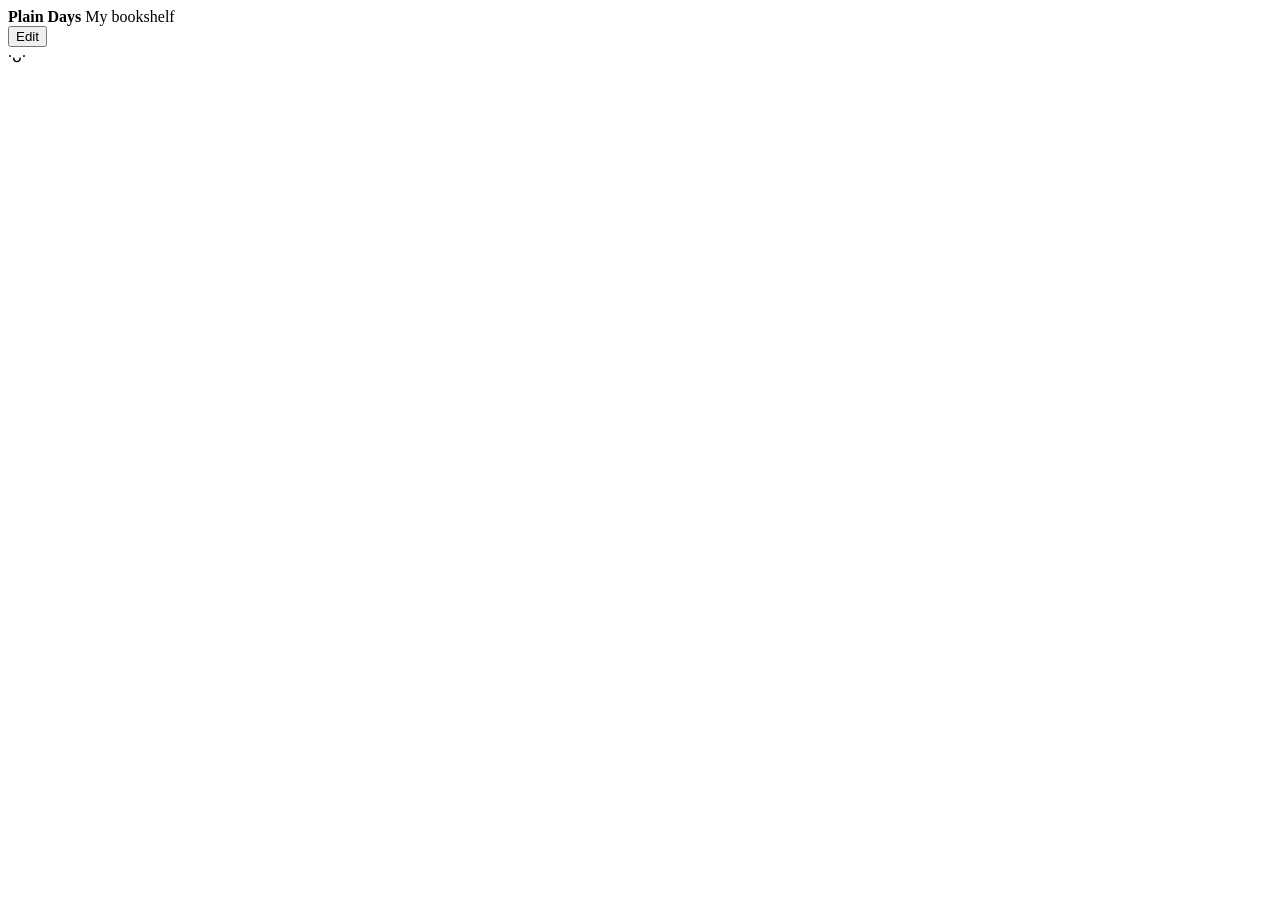
==== book/index.html @ 73293306 "Create index.html" ====
<!doctype html>
<html lang="en">
<head>
  <meta charset="UTF-8">
  <meta name="viewport" content="width=device-width, initial-scale=1">
  <meta name="color-scheme" content="light">
  <title>Plain Days Bookshelf</title>
  <link rel="stylesheet" href="style.css?v=2">
</head>
<body>
  <main class="widget">
    <header class="header">
      <div class="brand">
        <strong>Plain Days</strong>
        <span>My bookshelf</span>
      </div>
      <button class="quiet-button" id="editButton" type="button">Edit</button>
    </header>

    <section class="shelf-scene" aria-label="Interactive bookshelf">
      <div class="plant" aria-hidden="true">
        <i class="leaf leaf-one"></i>
        <i class="leaf leaf-two"></i>
        <i class="leaf leaf-three"></i>
        <span class="pot"></span>
      </div>
      <div class="books" id="books"></div>
      <div class="pebble" aria-hidden="true"><span>·ᴗ·</span></div>
      <div class="shelf"></div>
    </section>

    <aside class="book-card" id="bookCard" hidden>
      <button class="card-close" id="cardClose" type="button" aria-label="Close">×</button>
      <span class="card-label">Now selected</span>
      <strong id="cardTitle"></strong>
      <span id="cardAuthor"></span>
      <div class="progress-track"><i id="cardProgress"></i></div>
      <small id="cardProgressText"></small>
    </aside>

    <section class="editor" id="editor" hidden>
      <div class="editor-head">
        <strong>Edit shelf</strong>
        <span>Up to 9 books</span>
      </div>
      <div class="editor-list" id="editorList"></div>
      <div class="add-row">
        <input id="newTitle" maxlength="42" placeholder="Book title">
        <button id="addBook" type="button">＋ Add</button>
      </div>
    </section>
  </main>

  <template id="bookTemplate">
    <button class="book" type="button">
      <span class="book-pages"></span>
      <span class="spine-title"></span>
    </button>
  </template>

  <template id="editorRowTemplate">
    <div class="editor-row">
      <input class="edit-title" maxlength="42" aria-label="Book title">
      <input class="edit-author" maxlength="32" aria-label="Author" placeholder="Author">
      <select class="edit-color" aria-label="Book color">
        <option value="pearl">Pearl</option>
        <option value="silver">Silver</option>
        <option value="mist">Mist</option>
        <option value="stone">Stone</option>
        <option value="smoke">Smoke</option>
      </select>
      <button class="move-up" type="button" aria-label="Move left">←</button>
      <button class="move-down" type="button" aria-label="Move right">→</button>
      <button class="delete-book" type="button" aria-label="Delete">×</button>
    </div>
  </template>

  <script src="script.js?v=2"></script>
</body>
</html>
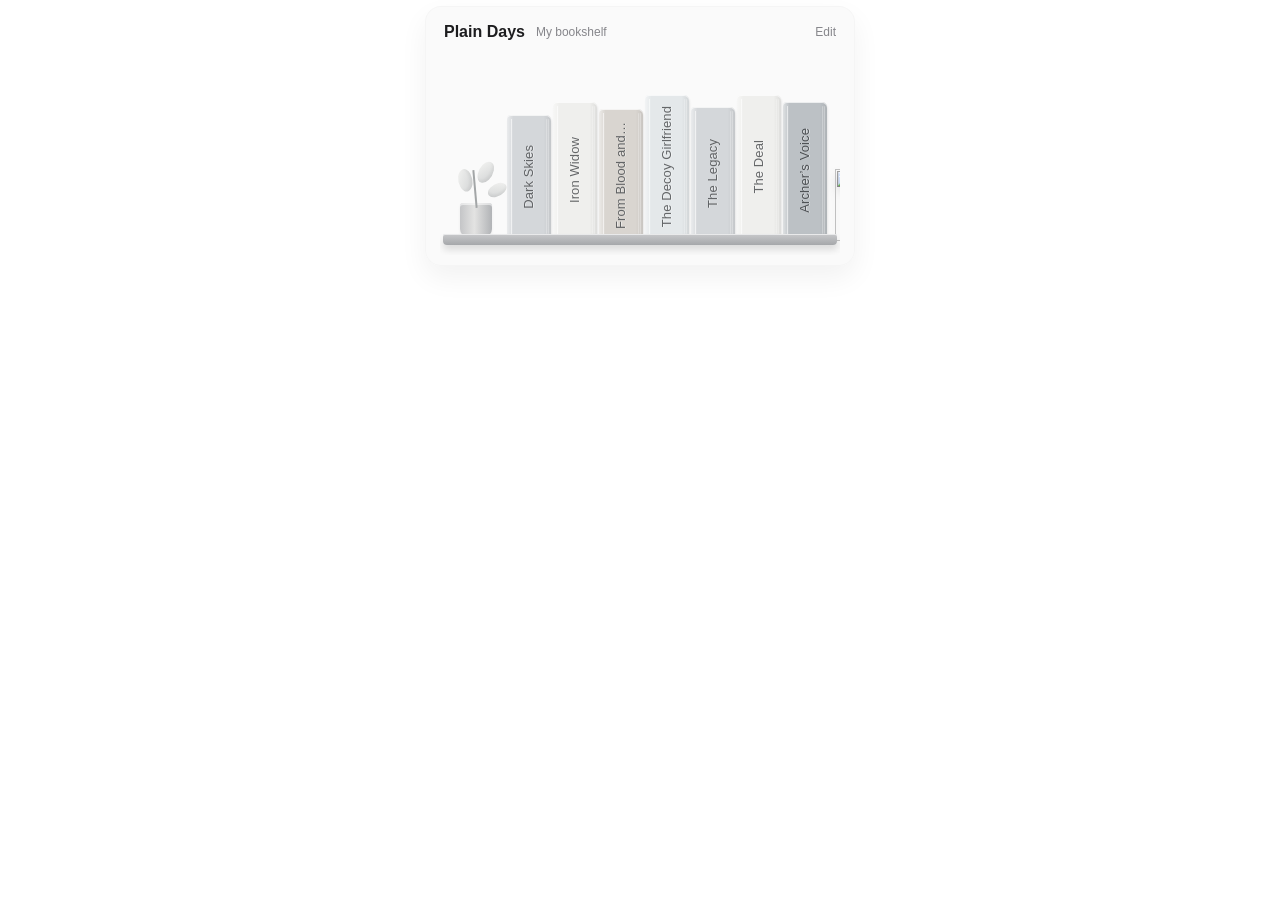
==== commit 0f9e89f0: "Create index.html" ====
--- a/book/index.html
+++ b/book/index.html
@@ -5,7 +5,7 @@
   <meta name="viewport" content="width=device-width, initial-scale=1">
   <meta name="color-scheme" content="light">
   <title>Plain Days Bookshelf</title>
-  <link rel="stylesheet" href="style.css?v=2">
+  <link rel="stylesheet" href="style.css?v=3">
 </head>
 <body>
   <main class="widget">
@@ -25,7 +25,9 @@
         <span class="pot"></span>
       </div>
       <div class="books" id="books"></div>
-      <div class="pebble" aria-hidden="true"><span>·ᴗ·</span></div>
+      <div class="plainy" aria-hidden="true">
+        <img src="assets/plainy-companion.png" alt="">
+      </div>
       <div class="shelf"></div>
     </section>
 
@@ -75,6 +77,6 @@
     </div>
   </template>
 
-  <script src="script.js?v=2"></script>
+  <script src="script.js?v=3"></script>
 </body>
 </html>
--- a/book/style.css
+++ b/book/style.css
@@ -0,0 +1,331 @@
+:root {
+  --background: #ffffff;
+  --card: #fafafa;
+  --text: #1d1d1f;
+  --subtext: #86868b;
+  --line: #e8e8e8;
+  --pearl: #efefed;
+  --silver: #d4d7da;
+  --mist: #e4e8ea;
+  --stone: #d9d5d0;
+  --smoke: #bcc1c5;
+}
+
+* { box-sizing: border-box; }
+[hidden] { display: none !important; }
+
+body {
+  margin: 0;
+  min-height: 100vh;
+  padding: 6px;
+  display: flex;
+  justify-content: center;
+  align-items: flex-start;
+  overflow: hidden;
+  background: var(--background);
+  color: var(--text);
+  font-family: -apple-system, BlinkMacSystemFont, "SF Pro Display", Pretendard, sans-serif;
+}
+
+button, input, select { font: inherit; }
+button { color: inherit; }
+
+.widget {
+  position: relative;
+  width: min(100%, 430px);
+  height: 260px;
+  padding: 16px 18px 12px;
+  overflow: hidden;
+  background: rgba(250, 250, 250, .94);
+  border: 1px solid rgba(0, 0, 0, .018);
+  border-radius: 16px;
+  box-shadow: 0 12px 28px rgba(0, 0, 0, .055);
+}
+
+.header,
+.brand,
+.editor-head,
+.add-row {
+  display: flex;
+  align-items: center;
+}
+
+.header { justify-content: space-between; }
+.brand { gap: 11px; }
+.brand strong { font-size: 16px; font-weight: 650; }
+.brand span { color: var(--subtext); font-size: 12px; }
+
+.quiet-button,
+.card-close,
+.add-row button,
+.editor-row button {
+  padding: 0;
+  border: 0;
+  background: transparent;
+  cursor: pointer;
+}
+
+.quiet-button { color: var(--subtext); font-size: 12px; }
+.quiet-button:hover { color: var(--text); }
+
+.shelf-scene {
+  position: absolute;
+  inset: 50px 14px 10px;
+  display: flex;
+  align-items: flex-end;
+  padding: 0 12px 17px;
+  overflow-x: auto;
+  overflow-y: hidden;
+  scrollbar-width: none;
+}
+
+.shelf-scene::-webkit-scrollbar { display: none; }
+
+.books {
+  height: 163px;
+  min-width: max-content;
+  display: flex;
+  align-items: flex-end;
+  gap: 2px;
+  z-index: 2;
+}
+
+.book {
+  --book-color: var(--pearl);
+  --book-height: 116px;
+  position: relative;
+  width: 44px;
+  height: var(--book-height);
+  flex: 0 0 44px;
+  padding: 9px 6px 8px;
+  display: flex;
+  justify-content: center;
+  align-items: center;
+  overflow: hidden;
+  border: 0;
+  border-radius: 4px 5px 2px 2px;
+  background:
+    linear-gradient(90deg, rgba(255,255,255,.52), transparent 15%, transparent 83%, rgba(0,0,0,.075)),
+    var(--book-color);
+  box-shadow: inset 0 1px rgba(255,255,255,.72), 1px 2px 2px rgba(0,0,0,.075);
+  cursor: pointer;
+  transform-origin: center bottom;
+  transition: transform .34s cubic-bezier(.2,.85,.3,1.15), box-shadow .3s ease, filter .3s ease;
+}
+
+.book::before {
+  content: "";
+  position: absolute;
+  top: 4px;
+  bottom: 4px;
+  left: 4px;
+  width: 1px;
+  background: rgba(255,255,255,.58);
+}
+
+.book:hover,
+.book:focus-visible {
+  z-index: 8;
+  outline: 0;
+  transform: translateY(-20px) rotate(-1.3deg) scale(1.025);
+  filter: brightness(1.035);
+  box-shadow: 0 14px 13px rgba(0,0,0,.13), inset 0 1px rgba(255,255,255,.5);
+}
+
+.book.selected {
+  z-index: 9;
+  transform: translateY(-25px) rotate(-1.8deg) scale(1.035);
+  box-shadow: 0 17px 15px rgba(0,0,0,.15), inset 0 1px rgba(255,255,255,.5);
+}
+
+.book-pages {
+  position: absolute;
+  top: 4px;
+  right: 2px;
+  bottom: 4px;
+  width: 3px;
+  border-radius: 1px;
+  background: repeating-linear-gradient(90deg, rgba(255,255,255,.52) 0 1px, rgba(255,255,255,.12) 1px 2px);
+  opacity: .55;
+}
+
+.spine-title {
+  max-height: calc(var(--book-height) - 20px);
+  overflow: hidden;
+  color: rgba(70, 72, 75, .82);
+  font-size: 13px;
+  font-weight: 500;
+  line-height: 1.08;
+  letter-spacing: .1px;
+  writing-mode: vertical-rl;
+  transform: rotate(180deg);
+  text-overflow: ellipsis;
+  white-space: nowrap;
+  text-shadow: 0 1px rgba(255,255,255,.45);
+}
+
+.book[data-color="pearl"] { --book-color: var(--pearl); }
+.book[data-color="silver"] { --book-color: var(--silver); }
+.book[data-color="mist"] { --book-color: var(--mist); }
+.book[data-color="stone"] { --book-color: var(--stone); }
+.book[data-color="smoke"] { --book-color: var(--smoke); }
+.book[data-color="smoke"] .spine-title { color: rgba(53, 56, 59, .84); }
+
+.shelf {
+  position: absolute;
+  left: 3px;
+  right: 3px;
+  bottom: 10px;
+  height: 11px;
+  z-index: 6;
+  border-radius: 2px 2px 4px 4px;
+  background: linear-gradient(#c8c9cb, #a5a7aa);
+  box-shadow: 0 5px 7px rgba(0,0,0,.12), inset 0 1px rgba(255,255,255,.62);
+}
+
+.plant {
+  position: relative;
+  width: 47px;
+  height: 80px;
+  flex: 0 0 47px;
+  margin-right: 8px;
+  z-index: 3;
+}
+
+.pot {
+  position: absolute;
+  left: 8px;
+  bottom: 0;
+  width: 32px;
+  height: 35px;
+  border-radius: 3px 3px 9px 9px;
+  background: linear-gradient(90deg, #c4c5c7, #e3e3e2 45%, #b1b3b6);
+  box-shadow: inset 0 2px rgba(255,255,255,.55), 0 2px 3px rgba(0,0,0,.06);
+}
+
+.plant::after {
+  content: "";
+  position: absolute;
+  left: 22px;
+  bottom: 30px;
+  width: 2px;
+  height: 38px;
+  background: #a3a6a7;
+  transform: rotate(-5deg);
+}
+
+.leaf {
+  position: absolute;
+  width: 15px;
+  height: 22px;
+  z-index: 2;
+  border-radius: 70% 35% 70% 35%;
+  background: linear-gradient(135deg, #f5f5f3, #cfd1d2);
+  box-shadow: inset -2px -2px 3px rgba(0,0,0,.05);
+  transform-origin: bottom center;
+}
+
+.leaf-one { left: 11px; top: 10px; transform: rotate(-28deg); }
+.leaf-two { left: 24px; top: 3px; transform: rotate(12deg); }
+.leaf-three { left: 31px; top: 17px; transform: rotate(44deg) scale(.88); }
+
+.plainy {
+  position: relative;
+  width: 72px;
+  height: 72px;
+  flex: 0 0 72px;
+  margin: 0 0 -3px 8px;
+  z-index: 3;
+  display: flex;
+  align-items: flex-end;
+  pointer-events: none;
+}
+
+.plainy img {
+  display: block;
+  width: 72px;
+  height: 72px;
+  object-fit: contain;
+  filter: drop-shadow(0 5px 5px rgba(0,0,0,.09));
+}
+
+.book-card {
+  position: absolute;
+  top: 42px;
+  right: 13px;
+  width: 174px;
+  min-height: 124px;
+  z-index: 20;
+  padding: 14px 15px 12px;
+  border: 1px solid rgba(0,0,0,.06);
+  border-radius: 12px;
+  background: rgba(255,255,255,.94);
+  box-shadow: 0 13px 28px rgba(0,0,0,.13);
+  backdrop-filter: blur(14px);
+  animation: cardIn .28s ease;
+}
+
+.card-label { display: block; color: var(--subtext); font-size: 10px; text-transform: uppercase; letter-spacing: .9px; }
+.book-card strong { display: block; margin-top: 7px; font-size: 15px; line-height: 1.2; }
+.book-card > span:not(.card-label) { display: block; margin-top: 4px; color: var(--subtext); font-size: 11px; }
+.card-close { position: absolute; top: 6px; right: 9px; color: var(--subtext); font-size: 17px; }
+.progress-track { height: 3px; margin-top: 11px; overflow: hidden; border-radius: 3px; background: #ececef; }
+.progress-track i { display: block; width: 0; height: 100%; border-radius: inherit; background: #646468; transition: width .5s ease; }
+.book-card small { display: block; margin-top: 6px; color: var(--subtext); font-size: 10px; }
+
+.editor {
+  position: absolute;
+  inset: 37px 9px 9px;
+  z-index: 40;
+  padding: 11px;
+  border: 1px solid rgba(0,0,0,.05);
+  border-radius: 13px;
+  background: rgba(255,255,255,.97);
+  box-shadow: 0 12px 28px rgba(0,0,0,.1);
+  backdrop-filter: blur(18px);
+}
+
+.editor-head { justify-content: space-between; margin-bottom: 7px; }
+.editor-head strong { font-size: 13px; }
+.editor-head span { color: var(--subtext); font-size: 10px; }
+.editor-list { height: 111px; overflow-y: auto; scrollbar-width: thin; }
+.editor-row { display: grid; grid-template-columns: minmax(80px, 1.5fr) minmax(60px, 1fr) 55px 17px 17px 17px; gap: 4px; align-items: center; padding: 3px 0; border-bottom: 1px solid var(--line); }
+.editor-row input,
+.editor-row select,
+.add-row input {
+  min-width: 0;
+  height: 22px;
+  padding: 3px 5px;
+  border: 1px solid var(--line);
+  border-radius: 5px;
+  outline: none;
+  background: #fff;
+  color: var(--text);
+  font-size: 11px;
+}
+.editor-row input:focus,
+.editor-row select:focus,
+.add-row input:focus { border-color: #aaaab0; }
+.editor-row button { color: var(--subtext); font-size: 13px; }
+.editor-row button:disabled { opacity: .2; }
+.delete-book { font-size: 15px !important; }
+.add-row { gap: 6px; margin-top: 7px; }
+.add-row input { flex: 1; }
+.add-row button { color: var(--text); font-size: 11px; }
+.add-row button:disabled { color: var(--subtext); opacity: .4; }
+
+@keyframes cardIn {
+  from { opacity: 0; transform: translateY(5px) scale(.97); }
+  to { opacity: 1; transform: none; }
+}
+
+@media (max-width: 340px) {
+  .brand span, .plainy { display: none; }
+  .book { width: 40px; flex-basis: 40px; }
+  .editor-row { grid-template-columns: minmax(80px, 1fr) 48px 16px 16px 16px; }
+  .edit-author { display: none; }
+}
+
+@media (prefers-reduced-motion: reduce) {
+  *, *::before, *::after { animation: none !important; transition: none !important; }
+}
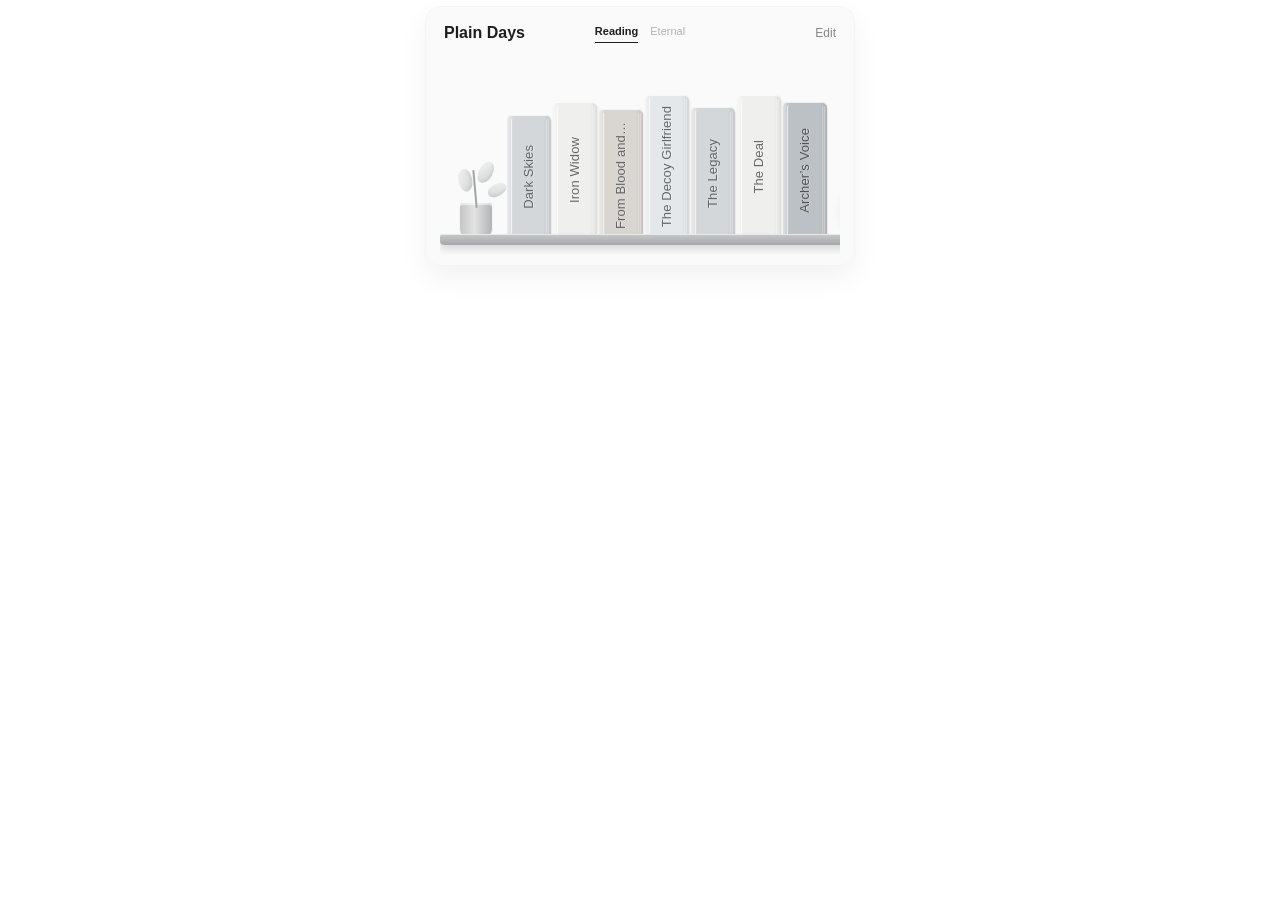
==== commit a4b35870: "Update index.html" ====
--- a/book/index.html
+++ b/book/index.html
@@ -5,30 +5,39 @@
   <meta name="viewport" content="width=device-width, initial-scale=1">
   <meta name="color-scheme" content="light">
   <title>Plain Days Bookshelf</title>
-  <link rel="stylesheet" href="style.css?v=3">
+  <link rel="stylesheet" href="style.css?v=4">
 </head>
 <body>
   <main class="widget">
     <header class="header">
-      <div class="brand">
-        <strong>Plain Days</strong>
-        <span>My bookshelf</span>
-      </div>
+      <div class="brand"><strong>Plain Days</strong></div>
+      <nav class="shelf-tabs" aria-label="Bookshelf views">
+        <button class="shelf-tab active" data-view="reading" type="button">Reading</button>
+        <button class="shelf-tab" data-view="eternal" type="button">Eternal</button>
+      </nav>
       <button class="quiet-button" id="editButton" type="button">Edit</button>
     </header>
 
-    <section class="shelf-scene" aria-label="Interactive bookshelf">
-      <div class="plant" aria-hidden="true">
-        <i class="leaf leaf-one"></i>
-        <i class="leaf leaf-two"></i>
-        <i class="leaf leaf-three"></i>
-        <span class="pot"></span>
+    <section class="view" id="readingView">
+      <div class="shelf-scene" id="shelfScene" aria-label="Interactive bookshelf">
+        <div class="shelf-track" id="shelfTrack">
+          <div class="plant" aria-hidden="true">
+            <i class="leaf leaf-one"></i><i class="leaf leaf-two"></i><i class="leaf leaf-three"></i>
+            <span class="pot"></span>
+          </div>
+          <div class="books" id="books"></div>
+          <div class="plainy" aria-hidden="true"><img src="assets/plainy-companion.png" alt=""></div>
+          <div class="shelf"></div>
+        </div>
       </div>
-      <div class="books" id="books"></div>
-      <div class="plainy" aria-hidden="true">
-        <img src="assets/plainy-companion.png" alt="">
+    </section>
+
+    <section class="view eternal-view" id="eternalView" hidden>
+      <div class="eternal-head">
+        <strong>Your eternal shelf</strong>
+        <span id="eternalCount">0 books remembered</span>
       </div>
-      <div class="shelf"></div>
+      <div class="eternal-list" id="eternalList"></div>
     </section>
 
     <aside class="book-card" id="bookCard" hidden>
@@ -41,42 +50,61 @@
     </aside>
 
     <section class="editor" id="editor" hidden>
-      <div class="editor-head">
-        <strong>Edit shelf</strong>
-        <span>Up to 9 books</span>
-      </div>
+      <div class="editor-head"><strong>Edit shelf</strong><span>Up to 16 books</span></div>
       <div class="editor-list" id="editorList"></div>
       <div class="add-row">
         <input id="newTitle" maxlength="42" placeholder="Book title">
         <button id="addBook" type="button">＋ Add</button>
       </div>
     </section>
+
+    <div class="modal-backdrop" id="modalBackdrop" hidden>
+      <section class="completion-modal" role="dialog" aria-modal="true" aria-labelledby="modalTitle">
+        <span class="modal-mark" id="modalMark">○ → ●</span>
+        <h2 id="modalTitle"></h2>
+        <p id="modalMessage"></p>
+        <textarea id="memoryNote" maxlength="600" placeholder="A line, a feeling, or an idea you want to keep…" hidden></textarea>
+        <div class="modal-actions">
+          <button class="secondary-action" id="modalSecondary" type="button"></button>
+          <button class="primary-action" id="modalPrimary" type="button"></button>
+        </div>
+      </section>
+    </div>
   </main>
 
   <template id="bookTemplate">
-    <button class="book" type="button">
-      <span class="book-pages"></span>
-      <span class="spine-title"></span>
-    </button>
+    <button class="book" type="button"><span class="book-pages"></span><span class="spine-title"></span></button>
   </template>
 
   <template id="editorRowTemplate">
-    <div class="editor-row">
-      <input class="edit-title" maxlength="42" aria-label="Book title">
-      <input class="edit-author" maxlength="32" aria-label="Author" placeholder="Author">
-      <select class="edit-color" aria-label="Book color">
-        <option value="pearl">Pearl</option>
-        <option value="silver">Silver</option>
-        <option value="mist">Mist</option>
-        <option value="stone">Stone</option>
-        <option value="smoke">Smoke</option>
-      </select>
-      <button class="move-up" type="button" aria-label="Move left">←</button>
-      <button class="move-down" type="button" aria-label="Move right">→</button>
-      <button class="delete-book" type="button" aria-label="Delete">×</button>
-    </div>
+    <article class="book-editor-card">
+      <div class="book-editor-main">
+        <input class="edit-title" maxlength="42" aria-label="Book title">
+        <input class="edit-author" maxlength="32" aria-label="Author" placeholder="Author">
+        <select class="edit-color" aria-label="Book color">
+          <option value="pearl">Pearl</option><option value="silver">Silver</option>
+          <option value="mist">Mist</option><option value="stone">Stone</option><option value="smoke">Smoke</option>
+        </select>
+        <button class="delete-book" type="button" aria-label="Delete">×</button>
+      </div>
+      <div class="progress-editor">
+        <span>Reading</span>
+        <input class="edit-progress" type="range" min="0" max="100" step="1" aria-label="Reading progress">
+        <output class="progress-output"></output>
+        <button class="move-up" type="button" aria-label="Move left">←</button>
+        <button class="move-down" type="button" aria-label="Move right">→</button>
+      </div>
+    </article>
   </template>
 
-  <script src="script.js?v=3"></script>
+  <template id="eternalItemTemplate">
+    <article class="eternal-item">
+      <span class="eternal-dot">●</span>
+      <div><strong></strong><span class="eternal-meta"></span><p></p></div>
+      <button class="return-book" type="button" title="Return to reading shelf">↩</button>
+    </article>
+  </template>
+
+  <script src="script.js?v=4"></script>
 </body>
 </html>
--- a/book/style.css
+++ b/book/style.css
@@ -329,3 +329,215 @@
 @media (prefers-reduced-motion: reduce) {
   *, *::before, *::after { animation: none !important; transition: none !important; }
 }
+
+/* v4 — long shelf, progress manager and Eternal Shelf */
+
+.header {
+  position: relative;
+  z-index: 50;
+  display: grid;
+  grid-template-columns: 1fr auto 1fr;
+  gap: 12px;
+}
+
+.quiet-button { justify-self: end; }
+
+.shelf-tabs {
+  display: flex;
+  align-items: center;
+  gap: 12px;
+}
+
+.shelf-tab {
+  padding: 2px 0 5px;
+  border: 0;
+  border-bottom: 1px solid transparent;
+  background: transparent;
+  color: #b2b2b6;
+  font-size: 11px;
+  cursor: pointer;
+}
+
+.shelf-tab.active {
+  border-color: var(--text);
+  color: var(--text);
+  font-weight: 600;
+}
+
+.shelf-scene {
+  display: block;
+  padding: 0;
+}
+
+.shelf-track {
+  position: relative;
+  width: max-content;
+  min-width: 100%;
+  height: 100%;
+  padding: 0 12px 17px;
+  display: flex;
+  align-items: flex-end;
+}
+
+.shelf-track .shelf {
+  left: 0;
+  right: 0;
+}
+
+.book-editor-card {
+  padding: 6px 0 7px;
+  border-bottom: 1px solid var(--line);
+}
+
+.book-editor-main {
+  display: grid;
+  grid-template-columns: minmax(86px, 1.35fr) minmax(66px, 1fr) 57px 18px;
+  gap: 5px;
+  align-items: center;
+}
+
+.book-editor-main input,
+.book-editor-main select {
+  min-width: 0;
+  height: 23px;
+  padding: 3px 5px;
+  border: 1px solid var(--line);
+  border-radius: 5px;
+  outline: none;
+  background: #fff;
+  color: var(--text);
+  font-size: 10px;
+}
+
+.progress-editor {
+  margin-top: 5px;
+  display: grid;
+  grid-template-columns: 45px minmax(80px, 1fr) 35px 20px 20px;
+  gap: 5px;
+  align-items: center;
+  color: var(--subtext);
+  font-size: 9px;
+}
+
+.edit-progress {
+  width: 100%;
+  height: 3px;
+  accent-color: #55575a;
+  cursor: pointer;
+}
+
+.progress-output {
+  color: var(--text);
+  font-size: 10px;
+  text-align: right;
+}
+
+.book-editor-card button {
+  padding: 0;
+  border: 0;
+  background: transparent;
+  color: var(--subtext);
+  font-size: 13px;
+  cursor: pointer;
+}
+
+.book-editor-card button:disabled { opacity: .2; cursor: default; }
+.editor-list { height: 139px; }
+
+.eternal-view {
+  position: absolute;
+  inset: 54px 18px 14px;
+  overflow: hidden;
+}
+
+.eternal-head {
+  display: flex;
+  justify-content: space-between;
+  align-items: baseline;
+  padding-bottom: 9px;
+  border-bottom: 1px solid var(--line);
+}
+
+.eternal-head strong { font-size: 13px; }
+.eternal-head span { color: var(--subtext); font-size: 9px; }
+
+.eternal-list {
+  height: 166px;
+  overflow-y: auto;
+  scrollbar-width: none;
+}
+
+.eternal-list::-webkit-scrollbar { display: none; }
+
+.eternal-item {
+  min-height: 52px;
+  padding: 8px 2px;
+  display: grid;
+  grid-template-columns: 20px 1fr 24px;
+  gap: 7px;
+  align-items: start;
+  border-bottom: 1px solid var(--line);
+}
+
+.eternal-dot { color: var(--text); font-size: 13px; }
+.eternal-item strong { display: block; font-size: 12px; }
+.eternal-meta { display: block; margin-top: 2px; color: var(--subtext); font-size: 9px; }
+.eternal-item p { margin: 4px 0 0; color: #6f6f74; font-size: 10px; line-height: 1.3; }
+.return-book { padding: 2px; border: 0; background: transparent; color: var(--subtext); font-size: 13px; cursor: pointer; }
+.eternal-empty { height: 100%; display: grid; place-items: center; color: var(--subtext); font-size: 11px; }
+
+.modal-backdrop {
+  position: absolute;
+  inset: 0;
+  z-index: 100;
+  display: grid;
+  place-items: center;
+  padding: 18px;
+  background: rgba(246,246,246,.62);
+  backdrop-filter: blur(8px);
+}
+
+.completion-modal {
+  width: min(100%, 310px);
+  padding: 20px;
+  border: 1px solid rgba(0,0,0,.055);
+  border-radius: 16px;
+  background: rgba(255,255,255,.97);
+  box-shadow: 0 18px 40px rgba(0,0,0,.13);
+  text-align: center;
+  animation: modalIn .3s cubic-bezier(.2,.8,.3,1.1);
+}
+
+.modal-mark { color: var(--subtext); font-size: 12px; letter-spacing: 2px; }
+.completion-modal h2 { margin: 10px 0 0; font-size: 16px; font-weight: 650; }
+.completion-modal p { margin: 8px auto 0; max-width: 245px; color: var(--subtext); font-size: 11px; line-height: 1.45; }
+.completion-modal textarea {
+  width: 100%;
+  height: 60px;
+  margin-top: 12px;
+  padding: 9px;
+  resize: none;
+  border: 1px solid var(--line);
+  border-radius: 9px;
+  outline: none;
+  color: var(--text);
+  font-size: 10px;
+  line-height: 1.4;
+}
+.completion-modal textarea:focus { border-color: #a9aaad; }
+.modal-actions { margin-top: 14px; display: flex; justify-content: center; gap: 7px; }
+.modal-actions button { min-width: 88px; padding: 7px 11px; border-radius: 8px; font-size: 10px; cursor: pointer; }
+.secondary-action { border: 1px solid var(--line); background: #fff; color: var(--subtext); }
+.primary-action { border: 1px solid var(--text); background: var(--text); color: #fff; }
+
+@keyframes modalIn {
+  from { opacity: 0; transform: translateY(6px) scale(.97); }
+  to { opacity: 1; transform: none; }
+}
+
+@media (max-width: 360px) {
+  .header { grid-template-columns: auto 1fr auto; }
+  .shelf-tabs { justify-self: center; gap: 8px; }
+  .book-editor-main { grid-template-columns: minmax(90px,1fr) 55px 18px; }
+  .book-editor-main .edit-author { display: none; }
+}
